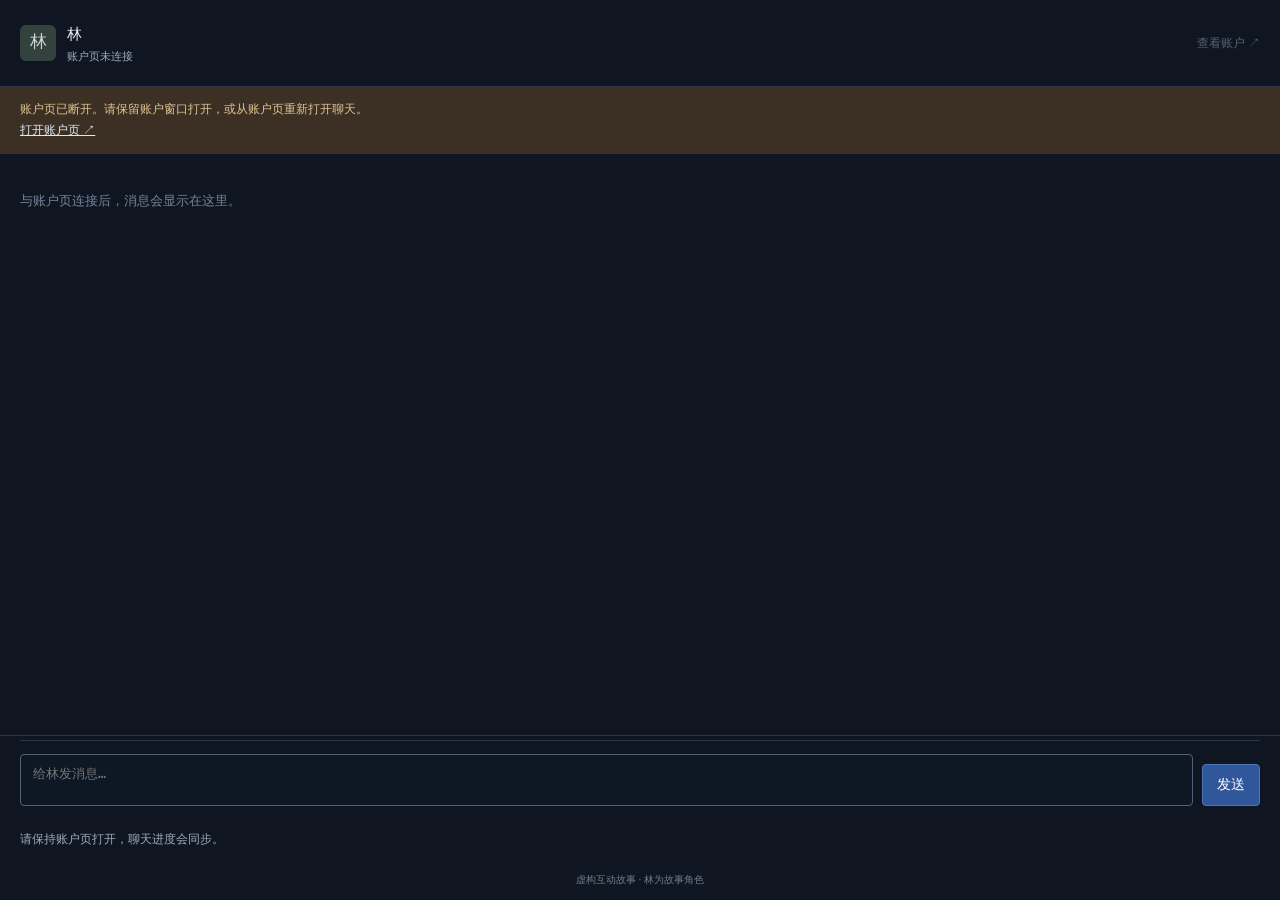
==== journey/chat.html @ 607c6a30 "Initial ARG site" ====
<!doctype html>
<html lang="zh-CN">
<head><meta charset="utf-8"><meta name="viewport" content="width=device-width,initial-scale=1"><meta name="theme-color" content="#0f1621"><title>林 · 消息</title><link rel="icon" href="data:image/svg+xml,%3Csvg xmlns='http://www.w3.org/2000/svg' viewBox='0 0 32 32'%3E%3Crect width='32' height='32' rx='8' fill='%2334423e'/%3E%3Ctext x='16' y='23' text-anchor='middle' font-size='22' fill='%23c8d8ce'%3E林%3C/text%3E%3C/svg%3E"><link rel="stylesheet" href="game.css"><script type="module" src="chat.js"></script></head>
<body class="chat-page"><header class="chat-header"><div class="friend-heading"><div class="avatar">林</div><div><strong>林</strong><p id="connection-state" role="status">正在连接账户页…</p></div></div><button class="text-button" id="focus-account">查看账户 ↗</button></header><p class="chat-connection-note" id="connection-note" hidden>账户页已断开。请保留账户窗口打开，或从账户页重新打开聊天。<a href="./" target="_blank" rel="noopener">打开账户页 ↗</a></p><main id="chat-thread" class="lin-thread" role="log" aria-live="polite" aria-label="与林的聊天"><p class="empty-text">与账户页连接后，消息会显示在这里。</p></main><div class="chat-composer"><div id="chat-replies" class="lin-replies"></div><form class="lin-compose" id="chat-compose"><label class="sr-only" for="chat-input">给林发消息</label><textarea id="chat-input" rows="2" maxlength="320" placeholder="给林发消息…"></textarea><button type="submit" class="button">发送</button></form><button id="chat-attachment" class="attachment" data-action="plan" hidden><span class="file-icon">↳</span><span><strong>返程路线与刷卡回执</strong><small>在账户页打开附件 · 2 页</small></span></button><p id="chat-waiting" class="small-note">请保持账户页打开，聊天进度会同步。</p></div><div class="chat-fiction">虚构互动故事 · 林为故事角色</div><noscript>此互动故事需要启用 JavaScript。</noscript></body></html>
---- journey/game.css ----
:root{color-scheme:dark;--bg:#0b111a;--surface:#131c29;--surface2:#192435;--border:#2a3649;--text:#e9edf4;--muted:#9daabe;--blue:#8faeff;--amber:#e1b779;--green:#90cbb0}*{box-sizing:border-box}body{margin:0;background:var(--bg);color:var(--text);font:16px/1.7 Arial,"PingFang SC","Microsoft YaHei",sans-serif}button,input,select{font:inherit}button,a,select{touch-action:manipulation}button{cursor:pointer}button:disabled{cursor:not-allowed;opacity:.5}a{color:var(--blue)}button:focus-visible,a:focus-visible,select:focus-visible,[role=button]:focus-visible{outline:3px solid #adbeff;outline-offset:4px}button{color:inherit}button[hidden],[hidden]{display:none!important}button:active:not(:disabled){transform:translateY(1px)}.topbar{padding:23px 36px;display:flex;justify-content:space-between;align-items:center;background:#101826;border-bottom:1px solid var(--border);gap:20px}.brand{display:flex;gap:15px;align-items:center;text-decoration:none;color:var(--text)}.brand strong{display:block;font-size:21px;letter-spacing:1px}.brand small{display:block;font:11px/1.8 Arial;letter-spacing:2.3px;color:var(--muted)}.session{text-align:right;font-size:13px;color:var(--muted)}.session strong{display:block;color:#d1daea;font:12px/2 monospace;letter-spacing:1px}.shell{max-width:1540px;margin:auto;display:grid;grid-template-columns:210px minmax(0,1fr) 280px;min-height:calc(100vh - 164px)}.sidebar{border-right:1px solid var(--border);padding:30px 18px;display:flex;flex-direction:column;gap:30px}.card-overview{border:1px solid #3a4960;padding:19px 18px;background:linear-gradient(140deg,#273a57,#172235);border-radius:8px;position:relative}.card-number{font:17px/1.8 monospace;letter-spacing:3px;margin:8px 0 17px}.balance-label{font-size:13px;color:#b5c3d8}.balance{font-size:31px;line-height:1.3;margin:4px 0 14px;letter-spacing:-1px}.card-overview .muted{font-size:12px}.eyebrow{font-size:12px;font-weight:600;letter-spacing:1.3px;color:var(--muted)}nav{display:grid;gap:4px}.nav-button{background:none;border:0;border-radius:4px;text-align:left;padding:13px 11px;font-size:15px;display:flex;align-items:center;gap:12px;color:var(--muted)}.nav-button>span:first-child{font:12px monospace;color:#65768e}.nav-button:hover{background:#192337}.nav-button.active{background:#23334f;color:#d5e1ff}.nav-button.active>span:first-child{color:#9ab8ff}.nav-dot{margin-left:auto;display:grid;place-items:center;width:20px;height:20px;font-size:12px;border-radius:50%;background:#3e5993;color:white}.sidebar-bottom{margin-top:auto;display:grid;gap:10px;padding:25px 10px 0;font-size:13px}.sidebar-bottom a{color:var(--muted);text-decoration:none}.text-button{border:0;background:none;padding:0;text-align:left;color:var(--muted);font-size:13px}.text-button:hover{text-decoration:underline;color:var(--text)}#workspace{padding:34px 32px 50px;min-width:0;outline:0}.page-heading{display:flex;justify-content:space-between;align-items:flex-start;gap:15px;margin-bottom:25px}.page-heading h1{margin:4px 0 5px;font-size:28px;letter-spacing:-.5px;font-weight:600}.page-heading p{margin:0;font-size:14px;color:var(--muted)}.ref{font:12px/1.8 monospace;letter-spacing:1px;color:var(--muted)}.shared-note{border-left:2px solid #607ba8;background:#172235;padding:14px 18px;margin:0 0 28px;font-size:14px;line-height:1.8;color:#bbc9df}.shared-note strong{color:#e5ecf9}.panel{border:1px solid var(--border);background:var(--surface);border-radius:5px;margin-bottom:22px;overflow:hidden}.panel-title{padding:18px 21px;border-bottom:1px solid var(--border);display:flex;align-items:center;justify-content:space-between;gap:10px}.panel-title h2{margin:0;font-size:17px;font-weight:500}.panel-content{padding:22px}.badge{font-size:12px;padding:3px 9px;border:1px solid #435269;border-radius:3px;color:#bbc9dd;white-space:nowrap}.badge.pending{border-color:#806548;background:#342b22;color:#edc892}.badge.done{color:#acd1bd;border-color:#3f6452}.journey-row{display:grid;grid-template-columns:74px minmax(0,1fr) auto;gap:17px;padding:20px 21px;border-bottom:1px solid var(--border);align-items:center}.journey-row:last-child{border-bottom:0}.journey-date{font:13px/1.7 monospace;color:var(--muted)}.journey-route{font-size:15px}.journey-route small{display:block;font-size:12px;color:var(--muted);margin-top:4px}.journey-fare{text-align:right;white-space:nowrap;font-size:16px}.journey-fare small{display:block;font-size:12px;color:var(--muted)}.journey-row.current{background:#1b2739}.route-dots{color:var(--muted);font-size:13px}.button{display:inline-flex;justify-content:center;align-items:center;text-decoration:none;gap:10px;padding:10px 17px;min-height:44px;border:1px solid #5275b9;border-radius:4px;background:#30579a;color:#fff;font-size:14px;line-height:1.5}.button:hover{background:#3b66ae}.button.secondary{background:transparent;border-color:#43536d;color:#c9d8f1}.button.secondary:hover{background:#23324b}.button.quiet{background:#1d293d;border-color:var(--border);color:#c4d0e2}.button.danger{background:#422f35;border-color:#755058}.actions{display:flex;gap:12px;flex-wrap:wrap;margin-top:22px}.small-note{font-size:13px;color:var(--muted);margin:10px 0 0}.detail-grid{display:grid;grid-template-columns:1fr 1fr;gap:19px;margin-bottom:22px}.detail-grid div span{display:block;font-size:12px;color:var(--muted);margin-bottom:4px}.detail-grid div strong{font-weight:500}.amount{font-size:29px!important;line-height:1.3}.timeline{border-left:1px solid #43536d;margin:18px 0 25px 8px;padding-left:26px}.timeline-item{position:relative;padding-bottom:19px}.timeline-item:last-child{padding-bottom:0}.timeline-item:before{content:"";position:absolute;left:-31px;top:9px;border-radius:50%;width:8px;height:8px;border:2px solid #8da9d7;background:var(--surface)}.timeline-item strong{font-weight:500;display:block}.timeline-item span{font-size:13px;color:var(--muted)}.timeline-item.missing:before{border-color:var(--amber);background:var(--surface)}label{display:block;font-size:14px;color:#c2cde0;margin:16px 0 8px}select{display:block;width:100%;padding:12px 13px;background:#0e1724;border:1px solid #506179;border-radius:3px;color:var(--text);font-size:15px;min-height:48px}.form-feedback{font-size:14px;background:#252635;border-left:2px solid var(--amber);padding:12px 15px;margin:18px 0 0;color:#e0c8a8}.correspondence{border-left:1px solid var(--border);padding:31px 21px;background:#0f1621}.panel-heading{display:flex;justify-content:space-between;align-items:center;margin-bottom:19px}.case-number{font:12px monospace;color:#6b7b91}.friend-heading{display:flex;gap:11px;align-items:center;margin-bottom:25px}.avatar{width:36px;height:36px;display:grid;place-items:center;background:#34423e;color:#c8d8ce;border-radius:6px;font-size:17px}.friend-heading strong{font-size:15px;font-weight:500}.friend-heading p{font-size:11px;margin:0;color:var(--muted)}.message{margin:0 0 18px}.message time{display:block;font:11px/1.5 monospace;color:#78889f;margin-bottom:6px}.message p{margin:0;border:1px solid #2b3647;padding:12px 13px;background:#1b2636;border-radius:0 7px 7px 7px;font-size:14px;line-height:1.85}.message.new p{border-color:#5b6d85}.attachment{background:transparent;border:1px solid #39485f;border-radius:4px;padding:12px 11px;display:flex;align-items:center;gap:10px;width:100%;text-align:left}.attachment:hover{background:#1c2839}.attachment strong{font-size:12px;display:block}.attachment small{font-size:11px;display:block;color:var(--muted);margin-top:2px}.file-icon{font-size:24px;color:#91add9}.saved{border-top:1px solid var(--border);margin-top:27px;padding-top:21px}.saved .panel-heading{margin-bottom:14px}.empty-text{font-size:13px;color:#73839a}.evidence-item{font-size:13px;margin:0 0 13px;line-height:1.6;color:#b6c8e3}.evidence-item:before{content:'↳ ';color:#829dc5}.evidence-item small{display:block;margin-left:16px;font-size:11px;color:#7c8da6}#evidence-count{font:12px monospace;color:var(--muted)}footer{max-width:1540px;margin:auto;border-top:1px solid var(--border);padding:17px 35px;display:flex;justify-content:space-between;gap:16px;color:#7f8ba0;font-size:11px}.segmented{display:flex;gap:0;border:1px solid #485975;border-radius:4px;overflow:hidden}.segmented button{background:transparent;border:0;padding:9px 15px;color:#aab9ce;font-size:14px}.segmented button.active{background:#344d76;color:white}.map-controls{display:flex;align-items:center;justify-content:space-between;gap:12px;flex-wrap:wrap;margin:0 0 14px}.map-wrapper{border-radius:4px;background:#fff;overflow:auto;max-height:510px;border:1px solid #465570}.map-wrapper svg{display:block;width:100%;min-width:650px;height:auto}.map-wrapper.zoom svg{width:160%;min-width:1000px}.map-wrapper g[role=button]{cursor:pointer}.map-wrapper g[role=button]:hover .station-hit,.map-wrapper g[role=button]:focus .station-hit{fill:#416ece;fill-opacity:.18;stroke:#456cca;stroke-width:2}.map-wrapper .selected .station-hit{fill:#416ece;fill-opacity:.15;stroke:#2c54a4;stroke-width:3}.map-caption{display:flex;justify-content:space-between;gap:10px;font-size:12px;color:var(--muted);margin:9px 0 19px}.station-tools{display:grid;grid-template-columns:1fr 1.2fr;gap:15px}.station-tools h2{font-size:15px;margin:0 0 9px;font-weight:500}.station-tools .panel-content{padding:18px}.station-tools label{margin-top:0}.station-detail h3{margin:0 0 10px;font-size:19px;font-weight:500}.station-detail p{font-size:13px;color:var(--muted);margin:6px 0}.comparison{display:grid;grid-template-columns:1fr 1fr;gap:1px;background:var(--border);border:1px solid var(--border);border-radius:4px;margin-top:18px}.comparison>div{background:var(--surface);padding:16px}.comparison strong{font-size:15px;font-weight:500}.comparison p{font-size:13px;color:var(--muted);margin:7px 0}.chat-log{padding:22px;display:grid;gap:20px;max-height:560px;overflow:auto}.chat-line{max-width:95%}.chat-line p{margin:4px 0 0;padding:13px 16px;background:#202e43;border:1px solid #30435e;border-radius:0 6px 6px 6px;font-size:15px;line-height:1.85}.chat-line .who{font-size:11px;color:var(--muted)}.chat-line.me{justify-self:end;text-align:right}.chat-line.me p{background:#294371;border-color:#405e8e;text-align:left;border-radius:6px 0 6px 6px}.chat-options{padding:18px 22px;border-top:1px solid var(--border);display:grid;gap:9px}.chat-options button{background:#152033;border:1px solid #3c4e69;padding:12px 15px;border-radius:3px;text-align:left;color:#c6d9f5;font-size:14px}.chat-options button:hover{background:#223652}.chat-note{font-size:12px;color:var(--muted);margin:2px 0}.receipt-link{display:block;margin-top:12px;border:1px solid #6980a1;border-radius:3px;background:#263a58;padding:12px;font-size:14px;color:#e4eafa;text-align:left;width:100%}.end-paper{padding:33px;border-top:3px solid #9ab8e5}.end-paper h2{font-size:29px;line-height:1.5;margin:18px 0 16px;font-weight:500}.end-paper>p{font-size:15px;line-height:1.95;color:#bac8dd}.result-number{font-size:45px!important;color:#e9eef7!important;margin:23px 0!important}.stamp{display:inline-block;padding:5px 9px;border:1px solid #5d786b;color:#acd0ba;font:12px monospace;letter-spacing:2px}.end-status{padding:17px 0;border-top:1px solid var(--border);border-bottom:1px solid var(--border);margin:24px 0;font-size:14px;color:#afc1d9}.end-status span{float:right}.end-note{font-size:12px!important;color:#7f90aa!important;margin-top:35px!important}dialog{background:#141e2d;color:var(--text);border:1px solid #526581;border-radius:7px;max-width:min(670px,calc(100vw - 32px));width:670px;max-height:88vh;padding:0;box-shadow:0 30px 100px #0009}dialog::backdrop{background:#030810c9}.modal-top{padding:14px 22px;border-bottom:1px solid var(--border);display:flex;justify-content:space-between;align-items:center;position:sticky;top:0;background:#141e2d;z-index:1}.close-button{border:0;background:none;color:#b3c5df;font-size:27px;line-height:1;padding:6px 8px}#modal-body{padding:26px}#modal-body h2{font-size:23px;font-weight:500;margin:0 0 15px}#modal-body p{font-size:15px;color:#c1cce0}#modal-body .eyebrow{display:block;margin-bottom:10px}.paper{background:#e9edf1;color:#192c47;border-radius:2px;padding:23px;margin:20px 0}.paper p{color:#31425a!important}.paper small{color:#637085;font-size:12px}.paper .paper-line{font:14px/1.9 monospace;border-top:1px solid #b5beca;padding-top:14px;margin-top:14px}.paper .timeline{border-color:#68768a}.paper .timeline-item:before{background:#e9edf1;border-color:#3d5d85}.paper .timeline-item span{color:#607087}.receipt-table{width:100%;border-collapse:collapse;font-size:14px}.receipt-table th,.receipt-table td{text-align:left;padding:11px 0;border-bottom:1px solid #aab5c2;vertical-align:top}.receipt-table th{font-weight:400;color:#5e6b80;width:47%}.sr-only{position:absolute;width:1px;height:1px;padding:0;margin:-1px;overflow:hidden;clip:rect(0,0,0,0);white-space:nowrap;border:0}.noscript{padding:20px}.inline-link{padding:0;border:0;background:none;color:var(--blue);text-decoration:underline;font-size:14px}.support-identity{display:flex;gap:13px;align-items:center}.operator-avatar{width:34px;height:34px;border:1px solid #6383b2;display:grid;place-items:center;font:12px monospace;color:#adbfdb}.tip{border-top:1px solid var(--border);padding-top:15px;font-size:13px;color:var(--muted)}
@media(min-width:1600px){.shell{border-left:1px solid var(--border);border-right:1px solid var(--border)}}@media(max-width:1180px){.shell{grid-template-columns:180px minmax(0,1fr) 240px}#workspace{padding:27px 23px}.correspondence{padding:28px 16px}.sidebar{padding:27px 14px}.card-overview{padding:17px 13px}.station-tools{grid-template-columns:1fr}.map-wrapper svg{min-width:630px}.journey-row{gap:12px;grid-template-columns:60px minmax(0,1fr) auto;padding:17px}}@media(max-width:960px){.shell{grid-template-columns:180px minmax(0,1fr)}.correspondence{grid-column:2;border-top:1px solid var(--border);border-left:0;padding:26px;display:grid;grid-template-columns:1fr 1fr;gap:15px 23px}.correspondence>.panel-heading,.correspondence>.friend-heading{grid-column:1/-1;margin-bottom:0}.correspondence>.attachment{align-self:start}.saved{grid-column:1/-1;margin-top:0}.sidebar{grid-row:1/3}.map-wrapper svg{min-width:680px}}@media(max-width:650px){.topbar{padding:17px 18px;align-items:center}.brand{gap:10px}.brand strong{font-size:17px}.brand small{font-size:9px;letter-spacing:1.4px}.brand svg{width:37px}.session>span{display:none}.session strong{font-size:10px}.shell{display:flex;flex-direction:column}.sidebar{padding:0;border-right:0;gap:0}.card-overview{display:none}.sidebar nav{display:flex;gap:0;border-bottom:1px solid var(--border);padding:6px 8px;position:relative}.nav-button{flex:1;justify-content:center;font-size:13px;padding:11px 5px;gap:7px}.nav-button>span:first-child{display:none}.sidebar-bottom{display:none}#workspace{padding:24px 18px 29px}.page-heading h1{font-size:25px}.page-heading{margin-bottom:20px}.page-heading .ref{font-size:10px}.shared-note{padding:12px 14px}.journey-row{grid-template-columns:52px minmax(0,1fr) auto;padding:16px 13px;gap:10px}.journey-route{font-size:13px;overflow-wrap:anywhere}.journey-fare{font-size:14px}.panel-content{padding:19px}.panel-title{padding:16px 18px}.detail-grid{gap:15px}.detail-grid strong{font-size:14px}.correspondence{display:block;padding:24px 19px;border-left:0;border-top:1px solid var(--border)}.friend-heading{margin:14px 0 20px!important}.saved{margin-top:22px}.map-wrapper{max-height:440px}.station-tools{grid-template-columns:1fr}.map-controls .segmented{flex:1}.segmented button{flex:1;padding:9px 10px}.map-caption{font-size:11px}.comparison>div{padding:13px}.comparison p{font-size:12px}.chat-log{padding:18px 15px;max-height:480px}.chat-options{padding:16px 15px}.chat-line p{font-size:14px}.end-paper{padding:25px}.end-paper h2{font-size:25px}footer{padding:18px;display:block}footer span{display:block}footer span+span{margin-top:5px}#modal-body{padding:20px}.paper{padding:18px}.end-status span{float:none;display:block;margin-top:6px}}
@media(prefers-reduced-motion:reduce){*{scroll-behavior:auto!important}}

.mobile-tools{display:none}@media(max-width:650px){.mobile-tools{display:flex;gap:24px;padding-bottom:17px;margin-bottom:14px;border-bottom:1px solid var(--border)}}

/* Messages remain visible while the player investigates the account. */
[hidden]{display:none!important}.side-chat-tools{display:flex;align-items:center;justify-content:space-between;gap:10px;margin:-7px 0 18px}.side-chat-tools .text-button{font-size:12px}.unread-badge{display:inline-grid;place-items:center;min-width:18px;height:18px;padding:0 5px;background:#a94643;color:#fff;border-radius:12px;font-size:11px;line-height:1;font-weight:500}.lin-thread{padding:23px;overflow:auto}.lin-line{max-width:94%;margin-bottom:17px}.lin-line>span{display:block;color:#8495ab;font-size:11px;margin-bottom:5px}.lin-line p{margin:0;background:#1e2c3e;border:1px solid #334158;padding:11px 13px;border-radius:0 8px 8px 8px;font-size:14px;line-height:1.8;overflow-wrap:anywhere}.lin-line.outgoing{margin-left:auto}.lin-line.outgoing>span{text-align:right}.lin-line.outgoing p{background:#294533;border-color:#3d6149;border-radius:8px 0 8px 8px}.lin-replies{display:flex;gap:10px;flex-wrap:wrap;padding:16px 22px;border-top:1px solid var(--border)}.lin-replies:empty{display:none}.lin-replies .button{text-align:left;font-size:14px}#friend-messages{max-height:460px;overflow:auto;padding-right:4px;scrollbar-width:thin}#side-lin-replies{padding:12px 0;margin-bottom:12px;border:0}#side-lin-replies .button{font-size:12px;padding:9px 12px}.opening-heading{margin:20px 0 26px}.opening-heading h1{font-size:29px;font-weight:500;letter-spacing:.5px;margin:12px 0}.opening-heading p{font-size:14px;color:var(--muted)}.opening-conversation{max-width:680px}.opening-conversation .lin-thread{max-height:55vh;min-height:160px}.opening-mode .correspondence{visibility:hidden}.opening-mode .card-overview{opacity:.45}.floating-chat{position:fixed;right:24px;bottom:24px;z-index:10;border:1px solid #536952;background:#1a3024;box-shadow:0 5px 28px #0007;min-height:48px;padding:7px 13px;display:flex;align-items:center;gap:9px;border-radius:30px;color:#e5eddf;font-size:14px}.floating-chat .avatar{width:29px;height:29px;font-size:15px;border-radius:50%}.lin-toast{position:fixed;right:24px;top:88px;z-index:20;display:flex;width:350px;max-width:calc(100vw - 32px);background:#223229;border:1px solid #748871;border-radius:9px;box-shadow:0 14px 60px #0009;animation:message-arrive .2s ease-out}.toast-open{background:none;border:0;display:flex;align-items:flex-start;gap:12px;padding:17px;text-align:left;flex:1;min-width:0;color:#edf3e7}.toast-open>.avatar{flex-shrink:0}.toast-content{display:block;min-width:0}.toast-content strong{display:block;font-size:14px;font-weight:500;margin:0 0 7px}.toast-content time{float:right;font:11px monospace;margin-left:12px;color:#a2b69e}.toast-content>span{font-size:13px;line-height:1.8;display:-webkit-box;-webkit-line-clamp:3;-webkit-box-orient:vertical;overflow:hidden}.toast-content small{display:block;color:#a5ba9e;font-size:11px;margin-top:8px}.toast-dismiss{align-self:flex-start;padding:12px 11px;background:none;border:0;color:#c6d3c0;font-size:20px}.chat-window-actions{display:flex;align-items:center;flex-wrap:wrap;gap:12px;margin-top:20px;padding-top:16px;border-top:1px solid var(--border)}.chat-window-actions>span{font-size:12px;color:var(--muted)}#modal-lin-thread{max-height:49vh;padding:8px 0 10px}#modal-body .lin-replies{padding:15px 0}.confirmation-check{display:flex;gap:12px;align-items:flex-start;padding:16px;background:#1e2b3d;border:1px solid #40536c;border-radius:4px;line-height:1.8}.confirmation-check input{accent-color:#5279b3;width:19px;height:19px;flex-shrink:0;margin-top:3px}.decision-label{border-top:1px solid var(--border);padding-top:20px;color:#cbd6e6;font-size:13px;margin:8px 0}.result-number{overflow-wrap:anywhere}.map-wrapper svg{min-width:850px}.map-wrapper.zoom svg{min-width:1440px;width:180%}footer{padding-bottom:90px}.chat-page{height:100dvh;display:flex;flex-direction:column;background:#0f1621;min-width:280px}.chat-header{display:flex;align-items:center;justify-content:space-between;border-bottom:1px solid var(--border);padding:20px;flex-shrink:0}.chat-header .friend-heading{margin:0!important}.chat-header .text-button{font-size:12px}.chat-page .lin-thread{flex:1;min-height:0;padding:23px 20px}.chat-page .chat-composer{flex-shrink:0;padding:0 20px 14px;border-top:1px solid var(--border);max-height:40dvh;overflow:auto}.chat-page .lin-replies{padding:16px 0 5px;border:0}.chat-page .attachment{margin-top:12px}.chat-page .chat-fiction{font-size:10px;color:#6d7c90;padding:8px 20px 12px;text-align:center}.chat-connection-note{margin:0;padding:12px 20px;background:#3b3023;color:#e0c392;font-size:12px;line-height:1.8}.chat-connection-note a{color:#dde7f5;display:block}.chat-page .small-note{font-size:12px}.chat-page .lin-line{max-width:89%}@keyframes message-arrive{from{opacity:0;transform:translateY(-7px)}to{opacity:1;transform:translateY(0)}}
@media(max-width:960px){.correspondence{display:block}.opening-mode .correspondence{display:none}.side-chat-tools{justify-content:flex-start;gap:22px}.map-wrapper svg{min-width:850px}.opening-heading{margin-top:0}}
@media(max-width:650px){.lin-toast{top:16px;right:16px}.floating-chat{right:16px;bottom:16px}.opening-conversation .lin-thread{padding:18px;max-height:55dvh}.opening-conversation .panel-title .button{font-size:12px;padding:8px}.opening-heading h1{font-size:25px}.lin-replies{padding:16px 18px}.opening-mode .correspondence{display:none}.chat-page .lin-thread{padding:20px 17px}.map-caption{flex-wrap:wrap}.chat-page .friend-heading{margin:0!important}}
@media(prefers-reduced-motion:reduce){.lin-toast{animation:none}}

.lin-typing{min-height:22px;color:#8295ad;font-size:11px;padding:0 2px 8px}.typing-dots{display:inline-flex;gap:3px;margin-left:5px;vertical-align:middle}.typing-dots i{width:4px;height:4px;border-radius:50%;background:#9cafc5;animation:typing-dot 1.1s infinite ease-in-out}.typing-dots i:nth-child(2){animation-delay:.14s}.typing-dots i:nth-child(3){animation-delay:.28s}@keyframes typing-dot{0%,60%,100%{opacity:.35;transform:translateY(0)}30%{opacity:1;transform:translateY(-3px)}}.lin-compose{display:flex;gap:9px;align-items:flex-end;padding:13px 0;border-top:1px solid var(--border);margin-top:4px}.lin-compose textarea{resize:none;flex:1;min-width:0;background:#0e1724;border:1px solid #506179;border-radius:4px;color:var(--text);font:14px/1.6 inherit;padding:10px 12px}.lin-compose textarea:focus{outline:2px solid #567bb7;outline-offset:1px}.lin-compose .button{min-height:42px;padding:9px 14px}.clue-question{display:inline-grid;place-items:center;width:23px;height:23px;border:1px solid #7f91ae;border-radius:50%;background:#25364f;color:#e5ecf9;font-weight:600;cursor:pointer}.clue-question:hover{background:#3d5e8d}.unexited-clue{display:inline-block;border:0;background:none;color:#c86467;text-decoration:underline;font-size:12px;cursor:pointer;margin-top:9px}.faint-record{font-family:monospace;color:#778a9f!important;letter-spacing:.7px}.screen-signal{position:fixed;inset:0;z-index:1000;display:grid;place-items:center;background:#000;color:#d6dce8;white-space:pre;text-align:center;font:14px/2 monospace;letter-spacing:2px;border:0;padding:20px}.screen-signal::after{content:"";position:absolute;inset:0;opacity:.18;background:repeating-linear-gradient(0deg,transparent 0 3px,#fff 3px 4px);pointer-events:none}.screen-signal.signal-static{background:#111820;color:#d9e1e9;text-shadow:2px 0 #b7445d,-2px 0 #4d86ba}.screen-signal.signal-blackout{background:#000;color:#8993a0}.screen-signal.reduced-signal{transition:none}.terminology{position:relative;display:inline-block}.term-leak{position:absolute;inset:0;color:#b86569;animation:term-flicker .85s steps(2,end)}.term-normal{opacity:0;animation:term-return .85s steps(2,end) forwards}@keyframes term-flicker{0%,40%{opacity:1}41%,100%{opacity:0}}@keyframes term-return{0%,40%{opacity:0}41%,100%{opacity:1}}.amended-rule{border-color:#886868!important}.amended-rule h3{color:#e1b8b8}.chat-options .small-note{margin:0}.chat-options .button:disabled{opacity:.45;cursor:not-allowed}
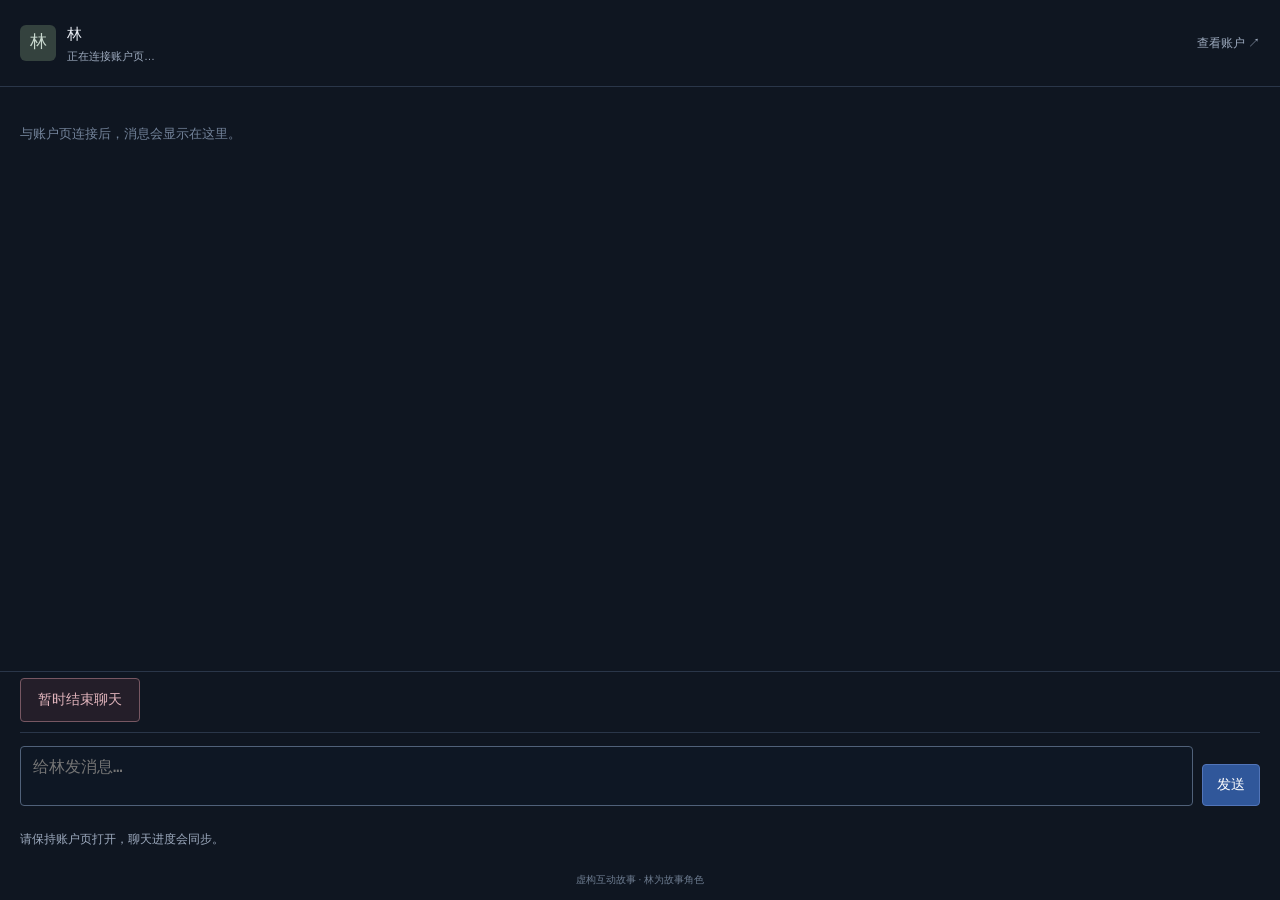
==== commit 0cd7ec9c: "Publish LAST TRAIN player release" ====
--- a/journey/chat.html
+++ b/journey/chat.html
@@ -1,4 +1,4 @@
 <!doctype html>
 <html lang="zh-CN">
-<head><meta charset="utf-8"><meta name="viewport" content="width=device-width,initial-scale=1"><meta name="theme-color" content="#0f1621"><title>林 · 消息</title><link rel="icon" href="data:image/svg+xml,%3Csvg xmlns='http://www.w3.org/2000/svg' viewBox='0 0 32 32'%3E%3Crect width='32' height='32' rx='8' fill='%2334423e'/%3E%3Ctext x='16' y='23' text-anchor='middle' font-size='22' fill='%23c8d8ce'%3E林%3C/text%3E%3C/svg%3E"><link rel="stylesheet" href="game.css"><script type="module" src="chat.js"></script></head>
-<body class="chat-page"><header class="chat-header"><div class="friend-heading"><div class="avatar">林</div><div><strong>林</strong><p id="connection-state" role="status">正在连接账户页…</p></div></div><button class="text-button" id="focus-account">查看账户 ↗</button></header><p class="chat-connection-note" id="connection-note" hidden>账户页已断开。请保留账户窗口打开，或从账户页重新打开聊天。<a href="./" target="_blank" rel="noopener">打开账户页 ↗</a></p><main id="chat-thread" class="lin-thread" role="log" aria-live="polite" aria-label="与林的聊天"><p class="empty-text">与账户页连接后，消息会显示在这里。</p></main><div class="chat-composer"><div id="chat-replies" class="lin-replies"></div><form class="lin-compose" id="chat-compose"><label class="sr-only" for="chat-input">给林发消息</label><textarea id="chat-input" rows="2" maxlength="320" placeholder="给林发消息…"></textarea><button type="submit" class="button">发送</button></form><button id="chat-attachment" class="attachment" data-action="plan" hidden><span class="file-icon">↳</span><span><strong>返程路线与刷卡回执</strong><small>在账户页打开附件 · 2 页</small></span></button><p id="chat-waiting" class="small-note">请保持账户页打开，聊天进度会同步。</p></div><div class="chat-fiction">虚构互动故事 · 林为故事角色</div><noscript>此互动故事需要启用 JavaScript。</noscript></body></html>
+<head><meta charset="utf-8"><meta name="viewport" content="width=device-width,initial-scale=1"><meta name="theme-color" content="#0f1621"><title>林 · 消息</title><link rel="icon" href="data:image/svg+xml,%3Csvg xmlns='http://www.w3.org/2000/svg' viewBox='0 0 32 32'%3E%3Crect width='32' height='32' rx='8' fill='%2334423e'/%3E%3Ctext x='16' y='23' text-anchor='middle' font-size='22' fill='%23c8d8ce'%3E林%3C/text%3E%3C/svg%3E"><link rel="stylesheet" href="game.css"><link rel="stylesheet" href="v2.css"><script type="module" src="chat.js"></script></head>
+<body class="chat-page"><header class="chat-header"><div class="friend-heading"><div class="avatar">林</div><div><strong>林</strong><p id="connection-state" role="status">正在连接账户页…</p></div></div><button class="text-button" id="focus-account">查看账户 ↗</button></header><p class="chat-connection-note" id="connection-note" hidden>账户页已断开。请保留账户窗口打开，或从账户页重新打开聊天。<a href="./" target="_blank" rel="noopener">打开账户页 ↗</a></p><main id="chat-thread" class="lin-thread" role="log" aria-live="polite" aria-label="与林的聊天"><p class="empty-text">与账户页连接后，消息会显示在这里。</p></main><div class="chat-composer"><button id="end-conversation" class="button end-conversation" data-action="end-chat">暂时结束聊天</button><div id="chat-replies" class="lin-replies"></div><form class="lin-compose" id="chat-compose"><label class="sr-only" for="chat-input">给林发消息</label><textarea id="chat-input" rows="2" maxlength="320" placeholder="给林发消息…"></textarea><button type="submit" class="button">发送</button></form><button id="chat-attachment" class="attachment" data-action="plan" hidden><span class="file-icon">↳</span><span><strong>返程路线与刷卡回执</strong><small>在账户页打开附件 · 2 页</small></span></button><p id="chat-waiting" class="small-note">请保持账户页打开，聊天进度会同步。</p></div><div class="chat-fiction">虚构互动故事 · 林为故事角色</div><noscript>此互动故事需要启用 JavaScript。</noscript><div id="screen-signal" class="screen-signal" popover="manual" hidden role="status" aria-live="assertive"></div></body></html>
--- a/journey/v2.css
+++ b/journey/v2.css
@@ -0,0 +1,63 @@
+.v2-chat-tools{display:flex;gap:8px;flex-wrap:wrap;margin-bottom:14px}.v2-chat-tools button{font-size:14px;padding:7px 10px}.location-map{border:1px solid #304258;border-radius:8px;overflow:hidden;margin:20px 0}.location-map svg{display:block;width:100%;height:auto}.location-meta{display:grid;grid-template-columns:repeat(3,1fr);gap:12px;font-size:14px;color:var(--muted)}.location-meta strong{color:var(--text);font-size:16px}.notice{border-left:3px solid #dfbd77;padding:12px 16px;background:#202838;font-size:14px}.hotline-card{text-align:center;padding:28px;background:#101823;border:1px solid var(--border)}.hotline-card>strong{display:block;font:64px/1.5 monospace;color:#adc4f4}.support-more{width:100%;border-bottom:1px solid var(--border);padding:12px 0;margin-bottom:14px}.support-more summary{cursor:pointer;color:var(--blue);padding:8px 0}.support-more form{display:grid;gap:8px;margin:20px 0}.support-more input{width:100%;padding:12px;border:1px solid var(--border);background:var(--bg);color:var(--text);border-radius:4px}.rule-list{padding-left:28px}.rule-list li{padding:8px 0}.signal-pressure{background:#080d15!important;color:#d8e6ff;display:grid;place-items:center;text-align:center;white-space:pre-line;font:24px/2 monospace;animation:none!important}.screen-signal.reduced-signal{animation:none!important}#v2-side-tools{padding:12px 0;border-bottom:1px solid var(--border)}.side-chat-tools{flex-wrap:wrap}.small-note{font-size:14px}.chat-options .support-more .actions{display:flex;flex-wrap:wrap}.panel-content .actions{flex-wrap:wrap}.lin-compose textarea{font-size:16px}@media(max-width:600px){.location-meta{grid-template-columns:1fr 1fr}.location-map{margin:14px -4px}.hotline-card>strong{font-size:46px}.v2-chat-tools{gap:6px}.v2-chat-tools button{flex:1 1 42%}.session{font-size:12px}}
+.rule-probe-link{display:inline;padding:0;border:0;background:none;color:#8ab9ff;text-decoration:underline;text-underline-offset:4px;font:inherit;text-align:left}.rule-probe-link:hover{color:#c0daff}.corrupt-record{font:20px/2 monospace;letter-spacing:3px;color:#b6c8e6}#location-pin{position:fixed;left:22px;bottom:22px;width:300px;z-index:35;background:#111c2a;border:1px solid #435570;border-radius:9px;box-shadow:0 12px 42px #0008;overflow:hidden}.pin-heading{display:flex;align-items:center;justify-content:space-between;padding:8px 10px;border-bottom:1px solid #2c3d52;gap:4px}.pin-heading>div{display:flex}.pin-heading .button{font-size:13px;padding:3px 7px;min-height:32px}.pin-title{border:0;background:none;font-size:14px;font-weight:600;padding:6px 0}.pin-live-dot{display:inline-block;width:7px;height:7px;border-radius:100%;background:#8bbae9;margin-right:7px}.signal-lost .pin-live-dot{background:#d0ab6c}.pin-map svg{display:block;width:100%;height:150px}.pin-telemetry{display:flex;justify-content:space-between;gap:10px;padding:5px 12px;font-size:14px}.pin-telemetry.secondary{font-size:12px;color:#a4b4c8}.pin-note{margin:4px 12px 10px;font-size:12px;color:#9fafc5}[data-live-lin],[data-live-accuracy],[data-live-label],[data-live-expected],[data-live-expected-label]{transition:cx 1s linear,cy 1s linear,x 1s linear,y 1s linear,r 2s ease}.signal-notice{inset:auto 20px 24px!important;max-width:560px;margin:0 auto;background:#172335!important;border:1px solid #7892b5!important;font-size:16px!important;box-shadow:0 4px 30px #0006;letter-spacing:1px!important}.signal-notice::after{display:none}.screen-signal{pointer-events:none}@media(max-width:700px){#location-pin{left:10px;bottom:78px;width:220px}.pin-map svg{height:116px}.pin-heading{padding:5px 8px}.pin-title{font-size:13px}.pin-heading .button{padding:2px 4px}.pin-telemetry{font-size:12px}.pin-note{font-size:12px}.signal-notice{inset:auto 10px 80px!important}}
+@media(prefers-reduced-motion:reduce){[data-live-lin],[data-live-accuracy],[data-live-label],[data-live-expected],[data-live-expected-label]{transition:none}}
+.end-conversation{border:1px solid #775762!important;background:#241e29!important;color:#e2b5bd!important;font-size:14px!important;margin:6px 0}.signal-deep::after{display:none}.signal-takeover{background:#030508!important;color:#e4e7ed;font-size:clamp(24px,6vw,86px)!important;line-height:1.5!important;letter-spacing:4px!important;white-space:pre-wrap!important;text-shadow:5px 0 #753344,-4px 0 #274b7b}.signal-takeover::after{opacity:.04}.page-corrupted:not(.corruption-reduced) #workspace{transform:translateX(3px) skewX(-.3deg);filter:contrast(1.2)}.page-corrupted:not(.corruption-reduced) .topbar{transform:translateX(-5px);border-bottom-color:#89495b}.page-corrupted:not(.corruption-reduced) .correspondence{transform:translateY(5px);border-left-color:#856479}.page-corrupted:not(.corruption-reduced) :is(h1,h2,h3,.eyebrow,.paper,.chat-line p,.lin-line p){text-shadow:2px 0 #81485b,-2px 0 #315987;letter-spacing:.07em}.page-corrupted:not(.corruption-reduced) #modal-body h2{transform:translateX(-7px)}.page-corrupted::after{content:"";position:fixed;inset:0;z-index:40;pointer-events:none;background:linear-gradient(transparent 19%,#7893b509 19.1%,transparent 20%,transparent 57%,#ac6e8210 57.1%,transparent 59%)}.corruption-settling:not(.corruption-reduced) #workspace,.corruption-settling:not(.corruption-reduced) .topbar,.corruption-settling:not(.corruption-reduced) .correspondence{transform:none;filter:none}.corruption-settling:not(.corruption-reduced) :is(h1,h2,h3,.eyebrow,.paper,.chat-line p,.lin-line p){text-shadow:1px 0 #603347;letter-spacing:.025em}#corruption-recovery{position:fixed;top:12px;right:18px;z-index:1500;border:1px solid #8b9bad;background:#182435;color:#e9f0fa;padding:10px 16px;border-radius:5px;font-size:14px;box-shadow:0 3px 20px #0008}.corruption-reduced::after{display:none}@media(prefers-reduced-motion:reduce){.page-corrupted #workspace,.page-corrupted .topbar,.page-corrupted .correspondence{transform:none!important;filter:none!important}.page-corrupted *{text-shadow:none!important}}
+/* Full-viewport takeover. Explicit geometry also overrides native popover sizing. */
+.screen-signal:not(.signal-notice){width:100vw;height:100dvh;max-width:none;max-height:none;margin:0;box-sizing:border-box;overflow:hidden;inset:0;padding:0}
+.screen-signal.signal-takeover{display:flex;flex-direction:column;justify-content:center;gap:0;background:#080203!important;isolation:isolate}
+.system-check{display:flex!important;flex-direction:column;justify-content:center;align-items:center;gap:14px;color:#9aa8b8!important;font:14px/1.8 monospace!important;letter-spacing:3px!important;text-shadow:2px 0 #8b3147,-2px 0 #315d82}
+.system-check span{max-width:92vw;text-align:center}
+.system-check .system-cursor{animation:system-blink .35s steps(2,end) infinite;color:#d08c9b}
+@keyframes system-blink{50%{opacity:0}}
+.takeover-name{font:900 clamp(180px,46vw,600px)/.85 sans-serif;color:#eee7df;letter-spacing:-.12em;transform:translateX(-.05em);text-shadow:18px 0 #a02b37,-13px 0 #386484;z-index:2;animation:identity-impact 450ms steps(3,end) both}
+.takeover-code{position:absolute;top:7%;left:5%;font:13px monospace;color:#ba6670;letter-spacing:4px}
+.takeover-caption{z-index:3;font:600 clamp(22px,4vw,56px)/1.5 sans-serif;letter-spacing:.3em;padding:22px;color:#fff;background:#080203}
+.takeover-echo{position:absolute;inset:12% -20%;font:900 clamp(110px,25vw,360px)/1.15 sans-serif;color:#652332;word-break:break-all;transform:rotate(-9deg);z-index:0;opacity:.5}
+@keyframes identity-impact{0%{transform:scale(1.35) translateX(-.12em);clip-path:inset(8% 0 20%)}50%{transform:scale(.95) translateX(.06em);clip-path:inset(0)}100%{transform:scale(1) translateX(-.05em)}}
+#corruption-field{position:fixed;inset:0;width:100vw;height:100dvh;max-width:none;max-height:none;margin:0;padding:0;border:0;background:transparent;overflow:hidden;pointer-events:none;color:#e0c4ca;font-family:"Courier New",ui-monospace,monospace;font-weight:700;z-index:1400;image-rendering:pixelated}
+.fracture-band{position:absolute;white-space:nowrap;background:#320e18ed;border-block:1px solid #a55768;box-shadow:0 0 40px #000a;font-size:clamp(18px,3.8vw,52px);letter-spacing:.18em;padding:8px 0;left:-3%;width:110%;text-shadow:5px 0 #6090ad;animation:band-drift 1.7s steps(2,end) infinite}
+.band-one{top:19%;transform:skewY(-3deg)}.band-two{top:62%;transform:translateX(8%) skewY(2deg);font-size:clamp(16px,2.6vw,36px);background:#071721ed;animation-delay:-.6s;animation-duration:1.1s}
+.fracture-record{position:absolute;right:4%;top:33%;font-size:clamp(15px,2.1vw,28px);line-height:1.7;padding:12px 22px;border-left:4px solid #a85064;background:#090810ed;transform:rotate(2deg);animation:record-jitter 1.25s steps(3,end) infinite}
+.fracture-bottom{position:absolute;bottom:6%;left:3%;font-size:clamp(18px,3vw,42px);letter-spacing:.15em;color:#b65d6e;animation:bottom-scramble .9s steps(2,end) infinite}
+.dup-grid{position:absolute;inset:8% 0 0;display:flex;flex-direction:column;justify-content:flex-start;gap:clamp(7px,1.3vh,18px);padding:0 2%;overflow:hidden;opacity:.72;mix-blend-mode:screen}
+.dup-row{white-space:nowrap;font-size:clamp(13px,1.65vw,25px);letter-spacing:.12em;color:#b86c7c;text-shadow:3px 0 #3e7094,-2px 0 #8e2f4c;animation:row-glitch 1.1s steps(3,end) infinite;animation-delay:calc(var(--row) * -70ms)}
+@keyframes row-glitch{0%,100%{opacity:.7;clip-path:inset(0)}35%{opacity:.3;transform:translateX(8vw);clip-path:inset(35% 0 20%)}36%{opacity:1;transform:translateX(-3vw);clip-path:inset(0)}72%{opacity:.5;clip-path:inset(10% 0 55%)}}
+@keyframes band-drift{0%,100%{filter:none;transform:translateX(0) skewY(-3deg)}35%{filter:hue-rotate(30deg);transform:translateX(4%) skewY(-2deg)}36%{transform:translateX(-7%) skewY(-4deg)}70%{transform:translateX(2%) skewY(-3deg)}}
+@keyframes record-jitter{0%,100%{transform:rotate(2deg) translate(0);opacity:1}42%{transform:rotate(2deg) translate(-8px,3px);opacity:.78}43%{transform:rotate(2deg) translate(6px,-2px);opacity:1}78%{opacity:.55}}
+@keyframes bottom-scramble{0%,100%{opacity:.9;transform:translateX(0)}50%{opacity:.35;transform:translateX(12px)}}
+.page-corrupted:not(.corruption-reduced) #workspace{transform:translateX(16px) skewX(-1.2deg);filter:contrast(1.35) saturate(.65)}
+.page-corrupted:not(.corruption-reduced) .topbar{transform:translateX(-18px);background:#28111b}
+.page-corrupted:not(.corruption-reduced) :is(.correspondence,#modal-body){transform:translate(12px,9px) skewY(.8deg);border-color:#ab687b}
+.page-corrupted:not(.corruption-reduced) :is(h1,h2,h3,.eyebrow,.paper,.chat-line p,.lin-line p){text-shadow:4px 0 #9c445e,-3px 0 #315987;letter-spacing:.1em}
+.corruption-settling #corruption-field{opacity:.28;transition:opacity 2s}.corruption-settling:not(.corruption-reduced) :is(#workspace,.topbar,.correspondence,#modal-body){transform:none}
+#corruption-recovery{isolation:isolate}.screen-signal[hidden]{display:none!important}
+@media(prefers-reduced-motion:reduce){.takeover-name{animation:none}}
+.lin-photo{display:block;width:min(100%,360px);overflow:hidden;border:1px solid #34485b;border-radius:10px;background:#101923;color:#b8cbdc;text-decoration:none;margin:8px 0 12px}
+.lin-photo img{display:block;width:100%;height:auto;aspect-ratio:4/3;object-fit:contain}
+.lin-photo>span{display:block;padding:9px 12px;font-size:12px;line-height:1.5}
+.lin-photo:hover,.lin-photo:focus-visible{border-color:#8cbbf1;outline:2px solid #8cbbf1;outline-offset:3px}
+.photo-attachment .lin-photo{width:100%;max-width:900px}
+.photo-transcript{margin:16px 0;color:#b8cbdc;line-height:1.8}
+.photo-transcript summary{cursor:pointer}
+.minor-text-fault{position:relative;text-shadow:1px 0 #ae6074,-1px 0 #669bad;animation:minor-signal-drift .45s steps(2,end) 3}
+@keyframes minor-signal-drift{0%,100%{transform:translateX(0)}35%{transform:translateX(1px)}70%{transform:translateX(-1px)}}
+@media(prefers-reduced-motion:reduce){.minor-text-fault{animation:none;text-shadow:none}}
+
+.lin-line.outgoing .message-receipt{display:block;margin:4px 2px 10px;text-align:right;font-size:10px;line-height:1.4;font-weight:400;color:#8191a2;letter-spacing:.04em}
+.lin-line.outgoing .message-receipt.is-read{color:#a2b5c5}
+/* Source-record investigation: document typography stays consistent with the account. */
+.v3-entry{width:100%;padding:18px;border:1px solid #405365;background:#101e2c;margin:12px 0}
+.v3-records{display:grid;grid-template-columns:1fr 1fr;gap:12px;margin:20px 0}
+.v3-records p{margin:0;padding:18px;background:#111e2b;border-left:2px solid #b99961;line-height:1.9}
+.v3-status{padding:20px;background:#0a111b;border:1px solid #38475b;line-height:2;overflow-wrap:anywhere;font-family:Consolas,monospace;margin:20px 0}
+.v3-investigation input{display:block;width:100%;margin:10px 0 16px;padding:12px;background:#0d1926;color:#edf3fb;border:1px solid #6780a1;border-radius:4px;font:inherit}
+.v3-investigation label{display:block;margin-top:18px}
+.v3-investigation blockquote{border-left:2px solid #7d9abe;margin:18px 0;padding:10px 18px;line-height:1.9;color:#bbccdf}
+.v3-investigation .actions{flex-wrap:wrap;gap:10px}.v3-preview-list{display:grid;gap:14px;margin:20px 0}
+.v3-terminal{padding:24px;background:#080d0e;color:#c0d8cd;border:1px solid #4a655a;font-family:Consolas,monospace;line-height:1.9}
+.v3-terminal dl{display:grid;grid-template-columns:1fr 1fr;border-block:1px solid #4a655a;padding:18px 0;gap:12px}.v3-terminal dd{margin:0}
+@media(max-width:600px){.v3-records{grid-template-columns:1fr}.v3-terminal{padding:16px}.v3-terminal dl{grid-template-columns:1fr}}
+/* Station marginalia and the passenger archive retain the account's restrained hierarchy. */
+.station-note{margin-top:1.5rem!important;padding-top:1rem;border-top:1px solid #344154;font-size:13px;line-height:1.85;color:#aebccd;max-width:42rem}.terminal-ending{background:#090e13;max-width:800px}.terminal-screen{background:#152028;border:12px solid #29313a;border-bottom-width:24px;border-radius:10px;padding:24px;margin:0 auto 28px;max-width:540px;box-shadow:0 14px 44px #0007;font-family:monospace;color:#b7c9b2;animation:terminal-recede 1.8s ease-out both}.terminal-screen span{display:block;font-size:13px;margin-bottom:20px}.terminal-screen strong{font-size:18px}.terminal-screen p{font-size:14px;line-height:2}@keyframes terminal-recede{from{transform:scale(1.05);opacity:.3}to{transform:scale(1);opacity:1}}@media(prefers-reduced-motion:reduce){.terminal-screen{animation:none}}body.reduced-effects .terminal-screen{animation:none}
+
+.station-note-corrupt>span:first-child{color:#c2cad4;text-shadow:-1px 0 #988391,1px 1px #77949e;letter-spacing:.08em}.station-noise{color:#77828e;font-family:monospace;font-size:12px;overflow-wrap:anywhere}
